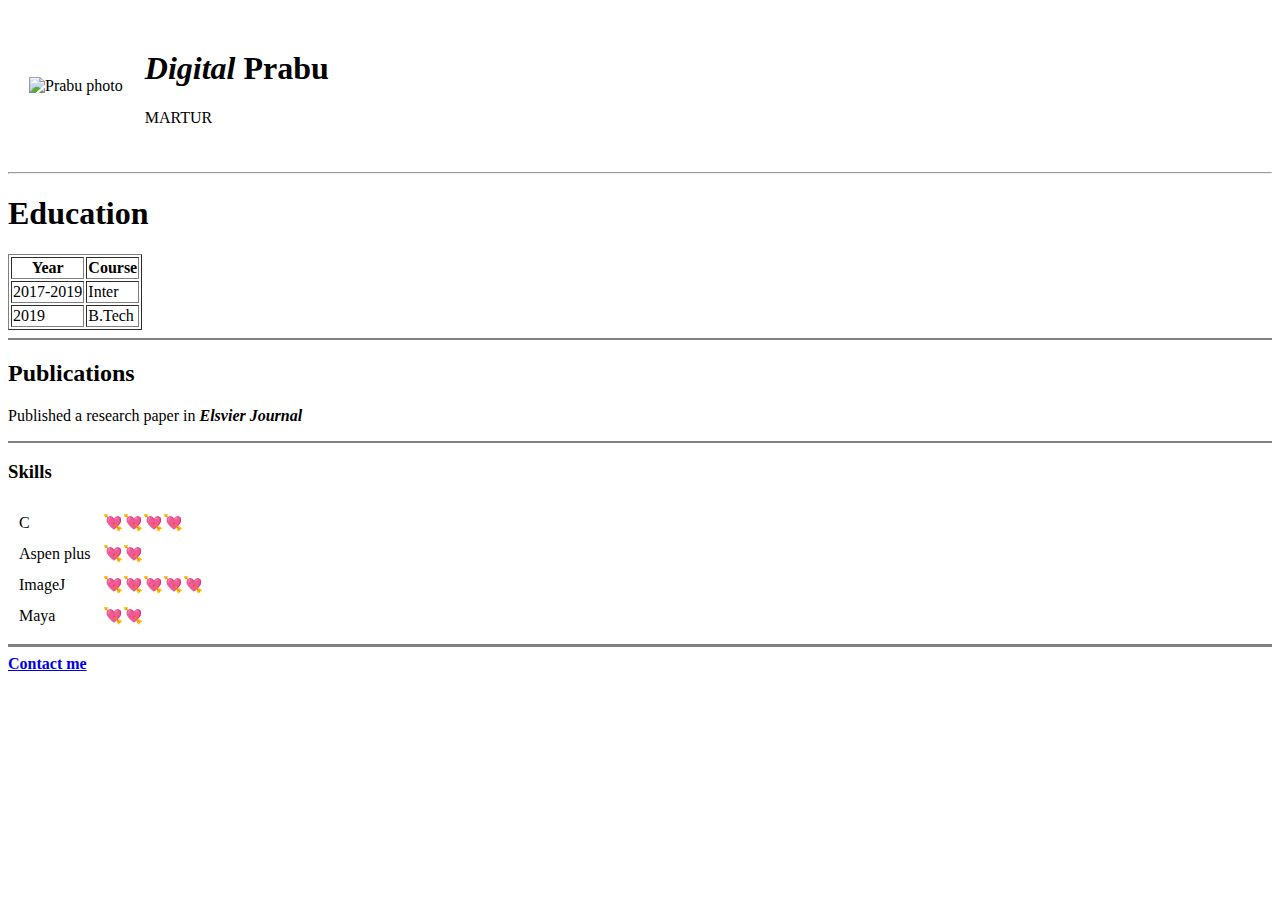
==== index.html @ fc8e4cb0 "To change photo" ====
<!DOCTYPE html>
<html lang="en" dir="ltr">
<head>
  <meta charset="utf-8">
  <title>Prabu's New Site</title>
</head>
    <body>
      <table cellspacing="20">
        <tr>
          <td> <img src="https://twitter.com/pokuriPrabhu/photo" alt="Prabu photo"></td>
          <td><h1> <em>Digital</em> Prabu</h1>
              <p>MARTUR</p>
          </td>
        </tr>
      </table>
        <hr "size=4">
        <h1>Education</h1>
        <table border="1">
            <thead>
              <th>Year</th>
              <th>Course</th>
            </thead>
            <tbody>
            <tr>
              <td>2017-2019</td>
              <td>Inter</td>
            </tr>
            <tr>
              <td>2019</td>
              <td>B.Tech</td>
            </tr>
            </tbody>
        </table>
          <hr "size=4" noshade>
            <h2>Publications</h2>
            <p>Published a research paper in <strong> <em>Elsvier Journal</em> </strong> </p>
          <hr "size=4" noshade>
          <h3>Skills</h3>
          <table cellspacing="10">
            <tr>
              <td>C </td>
              <td>💘💘💘💘</td>
            </tr>
            <tr>
                 <td>Aspen plus </td>
                 <td>💘💘</td>
            </tr>
            <tr>
              <td>ImageJ</td>
              <td> 💘💘💘💘💘 </td>
            </tr>
            <tr>
              <td>Maya </td>
              <td>💘💘</td>
            </tr>
          </table>
          <hr size="3" noshade>
          <a href="Contact details.html"><strong>Contact me</strong></a>
    </body>
</html>
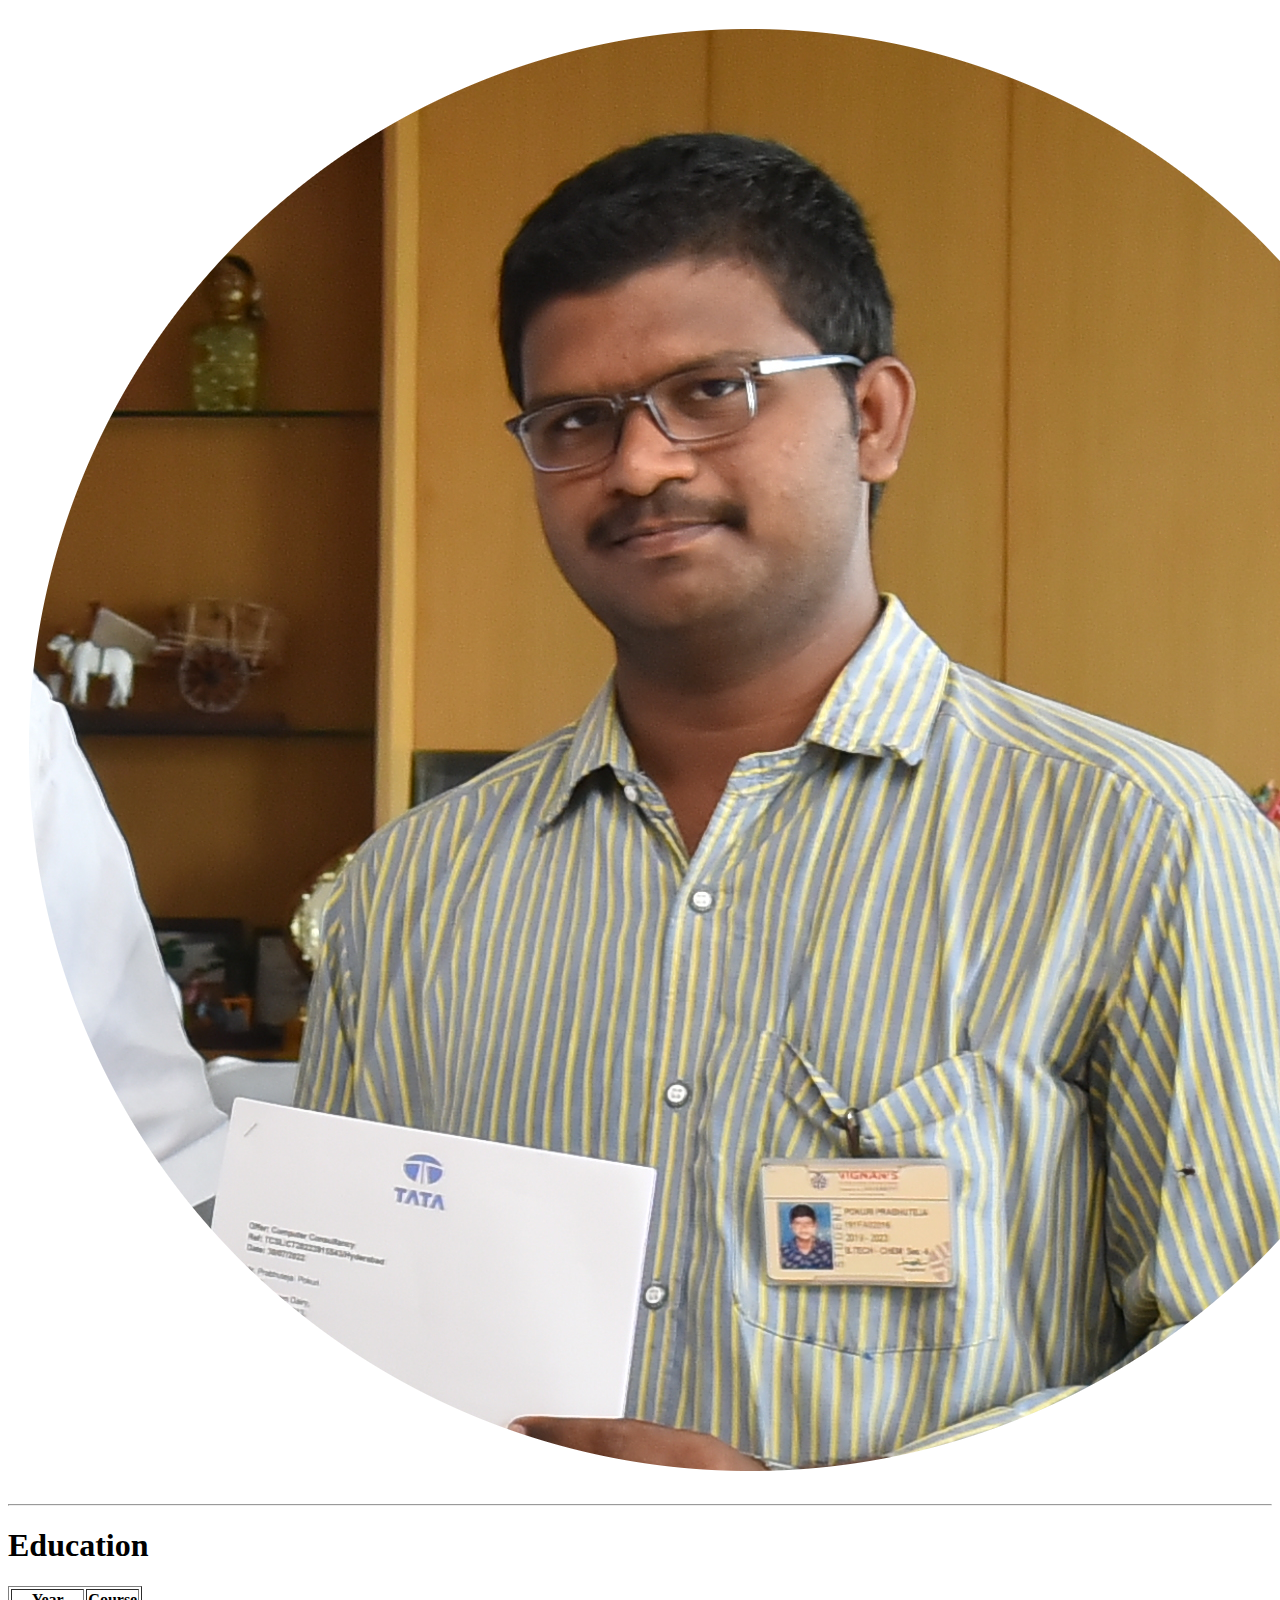
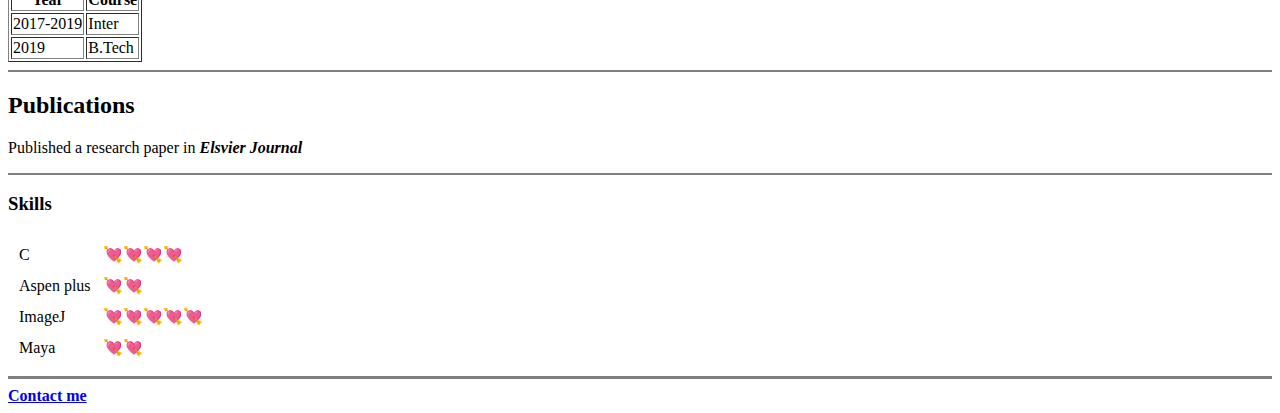
==== commit 361491c2: "To update photo" ====
--- a/index.html
+++ b/index.html
@@ -7,7 +7,7 @@
     <body>
       <table cellspacing="20">
         <tr>
-          <td> <img src="https://twitter.com/pokuriPrabhu/photo" alt="Prabu photo"></td>
+          <td> <img src="prabu.png" alt="Prabu photo"></td>
           <td><h1> <em>Digital</em> Prabu</h1>
               <p>MARTUR</p>
           </td>
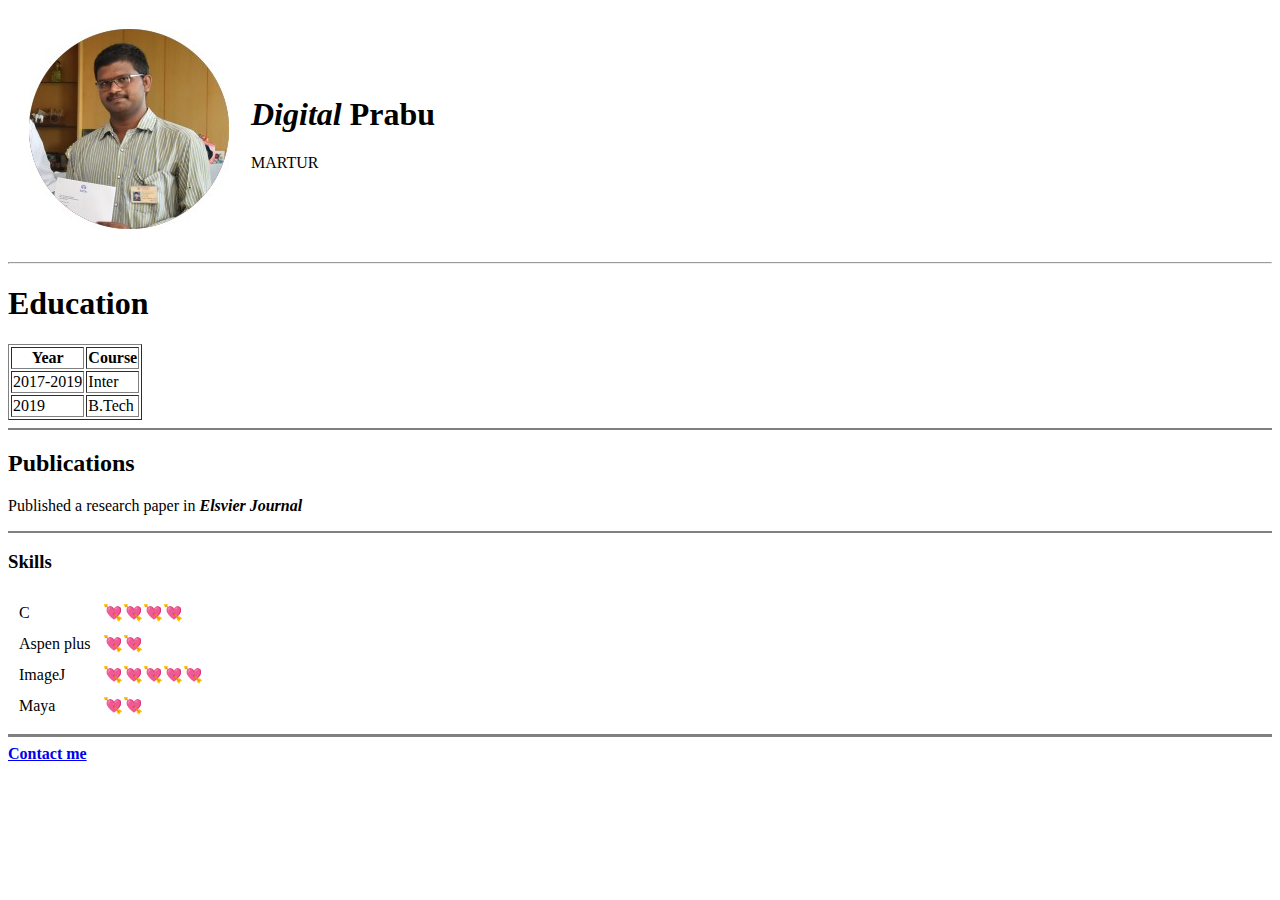
==== commit 4cc2a68c: "index.html" ====
--- a/index.html
+++ b/index.html
@@ -7,8 +7,8 @@
     <body>
       <table cellspacing="20">
         <tr>
-          <td> <img src="prabu.png" alt="Prabu photo"></td>
-          <td><h1> <em>Digital</em> Prabu</h1>
+          <td><img src="image.jpg" alt="Prabu photo"></td>
+          <td><h1><em>Digital</em> Prabu</h1>
               <p>MARTUR</p>
           </td>
         </tr>
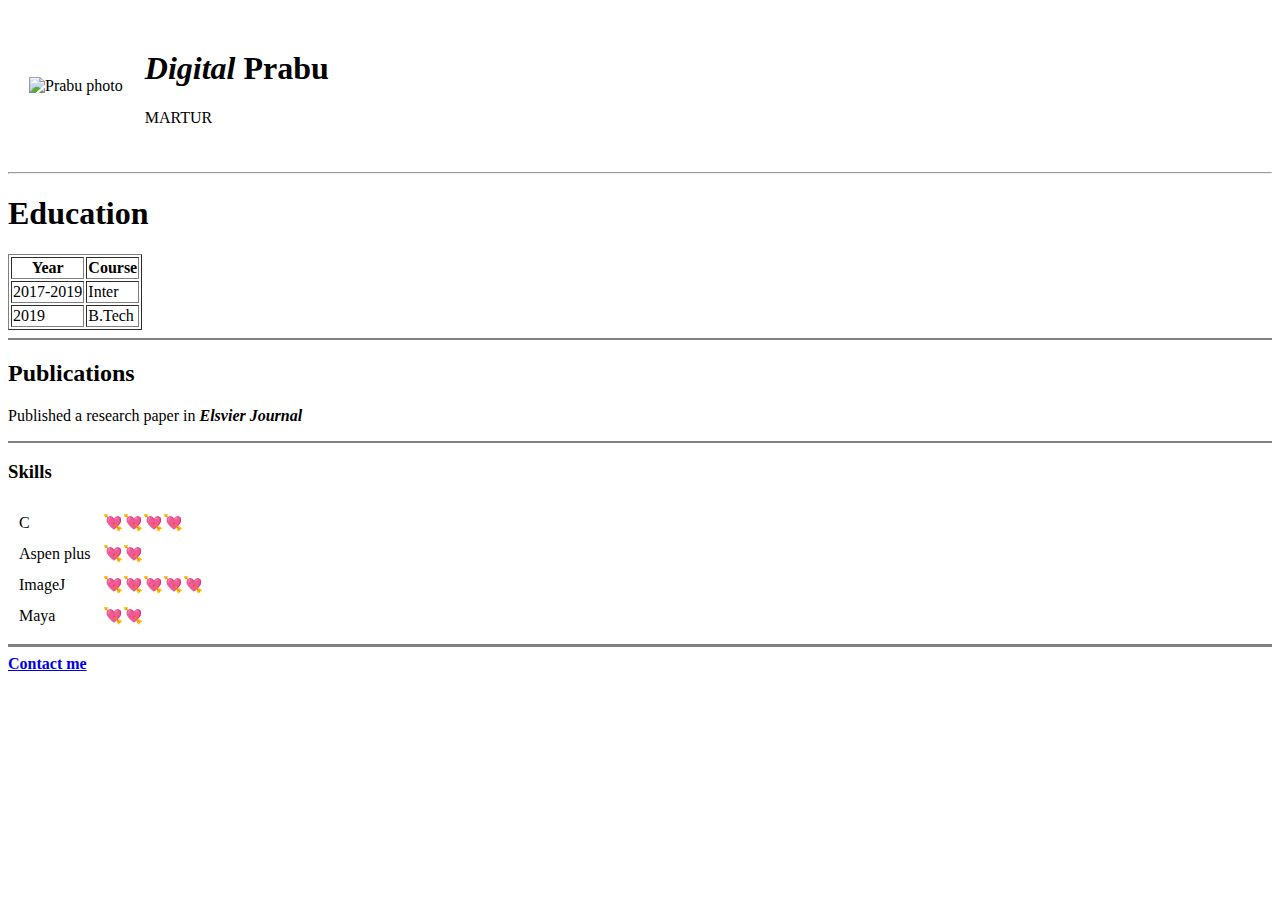
==== commit 03f96382: "index.html" ====
--- a/index.html
+++ b/index.html
@@ -7,7 +7,7 @@
     <body>
       <table cellspacing="20">
         <tr>
-          <td><img src="image.jpg" alt="Prabu photo"></td>
+          <td><img src="prabu.png" alt="Prabu photo"></td>
           <td><h1><em>Digital</em> Prabu</h1>
               <p>MARTUR</p>
           </td>
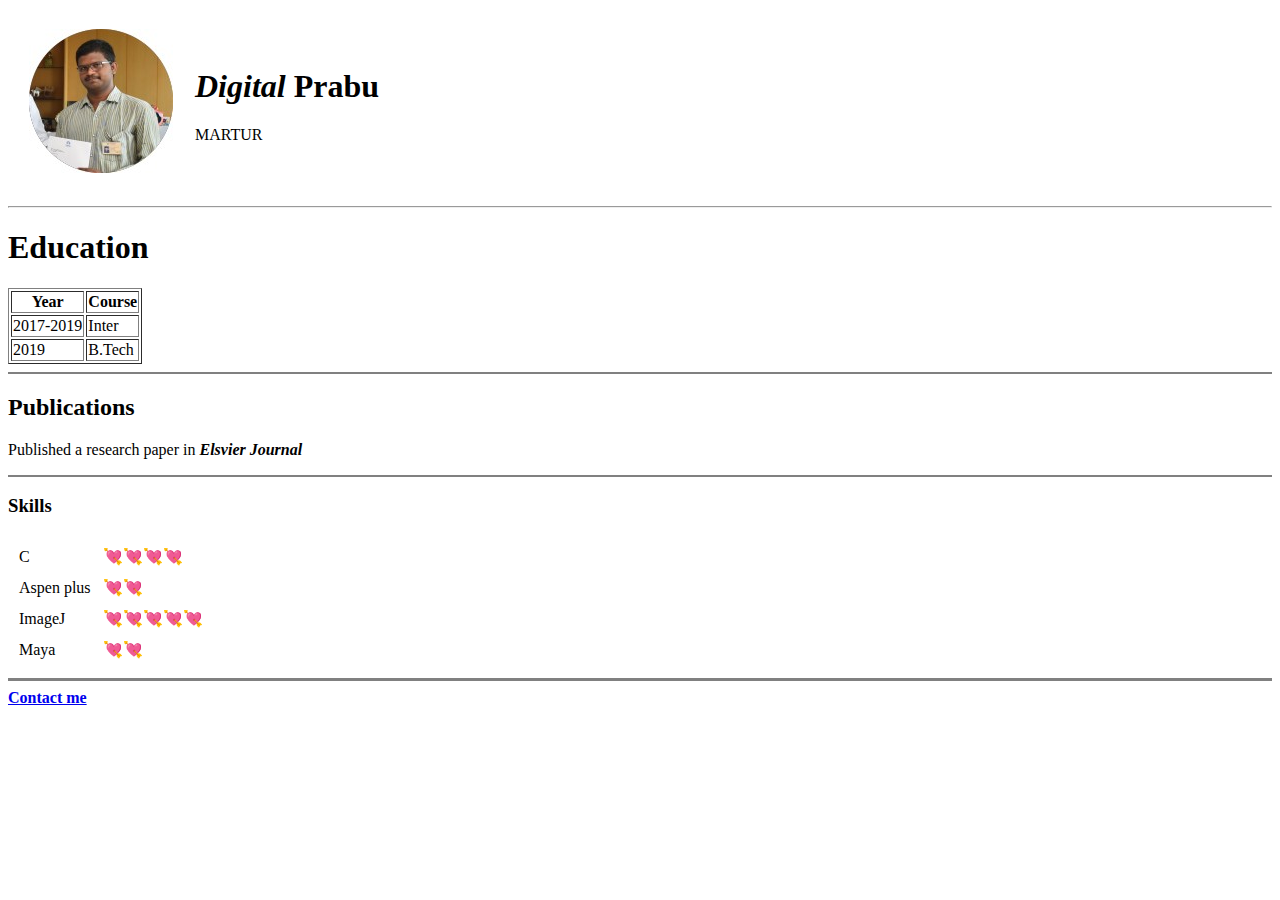
==== commit 8be5c283: "index.html" ====
--- a/index.html
+++ b/index.html
@@ -7,7 +7,7 @@
     <body>
       <table cellspacing="20">
         <tr>
-          <td><img src="prabu.png" alt="Prabu photo"></td>
+          <td><img src="prabu.jpg" alt="Prabu photo"></td>
           <td><h1><em>Digital</em> Prabu</h1>
               <p>MARTUR</p>
           </td>
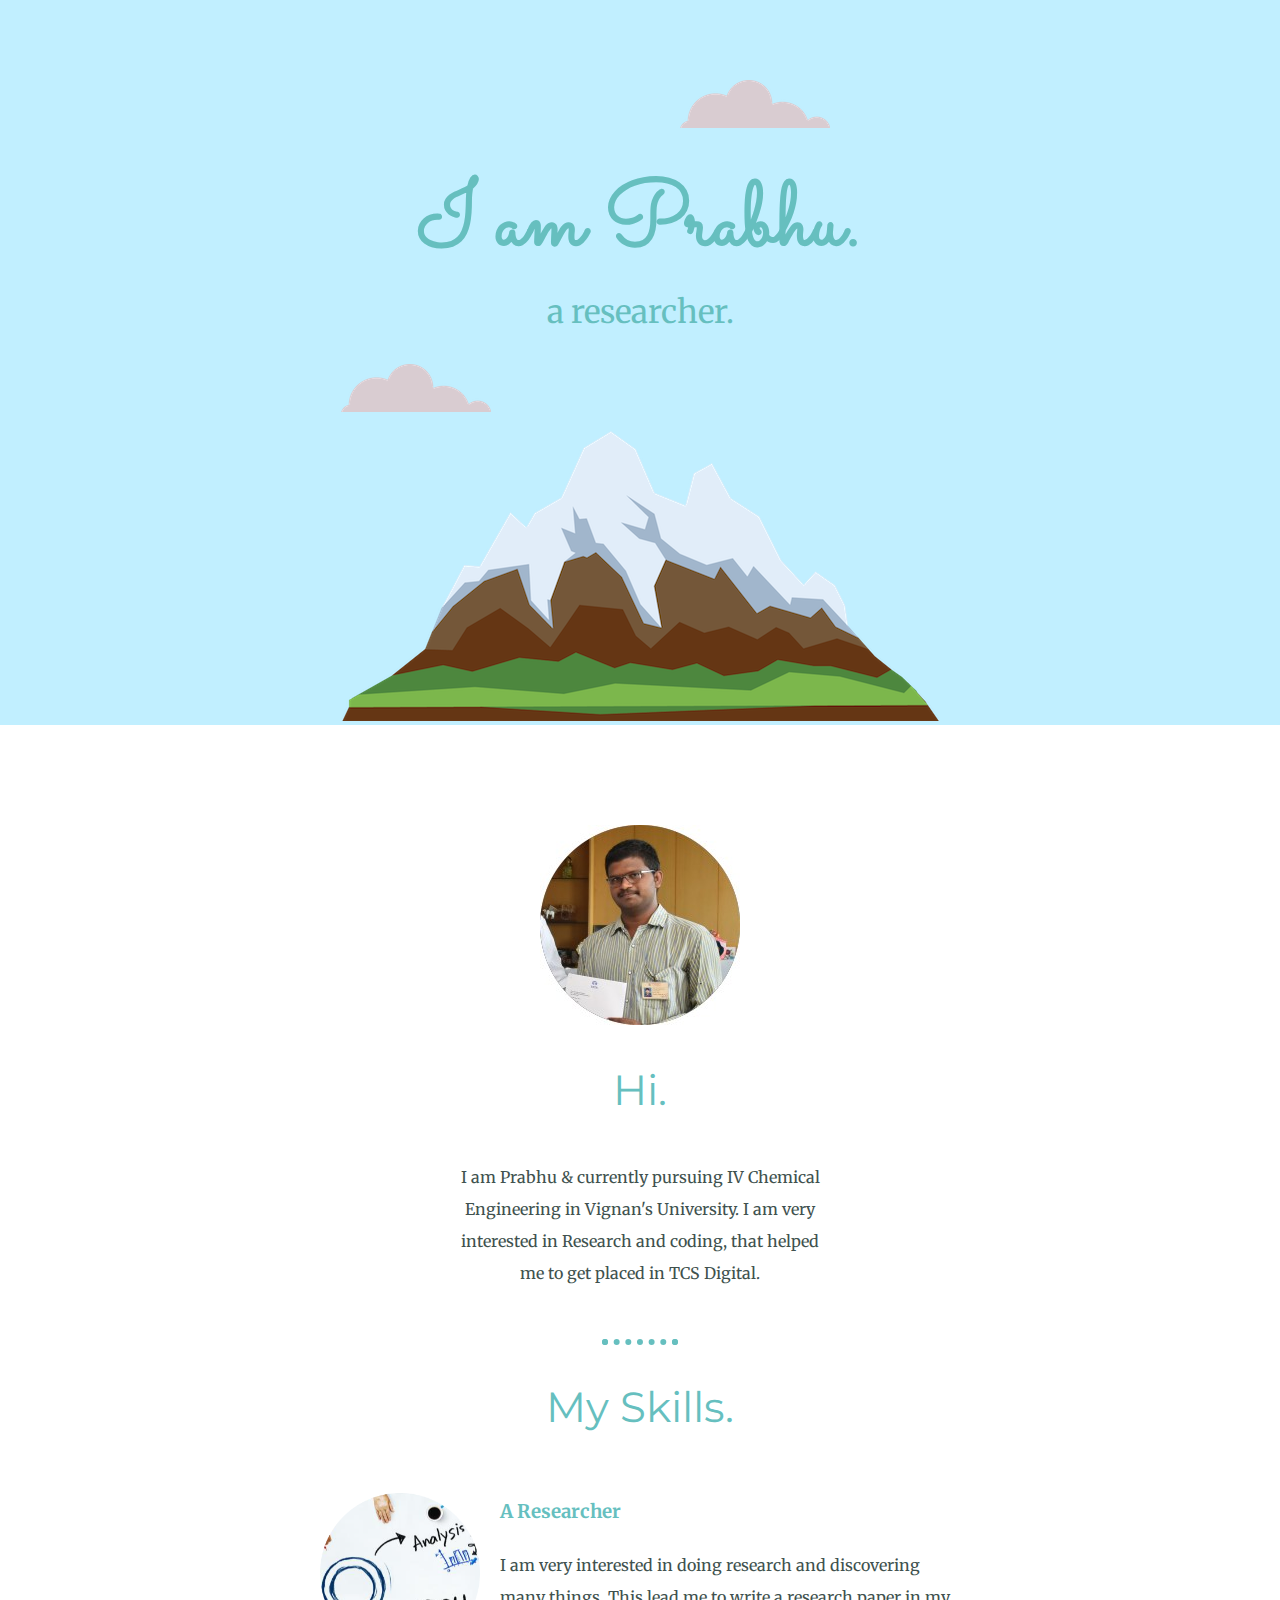
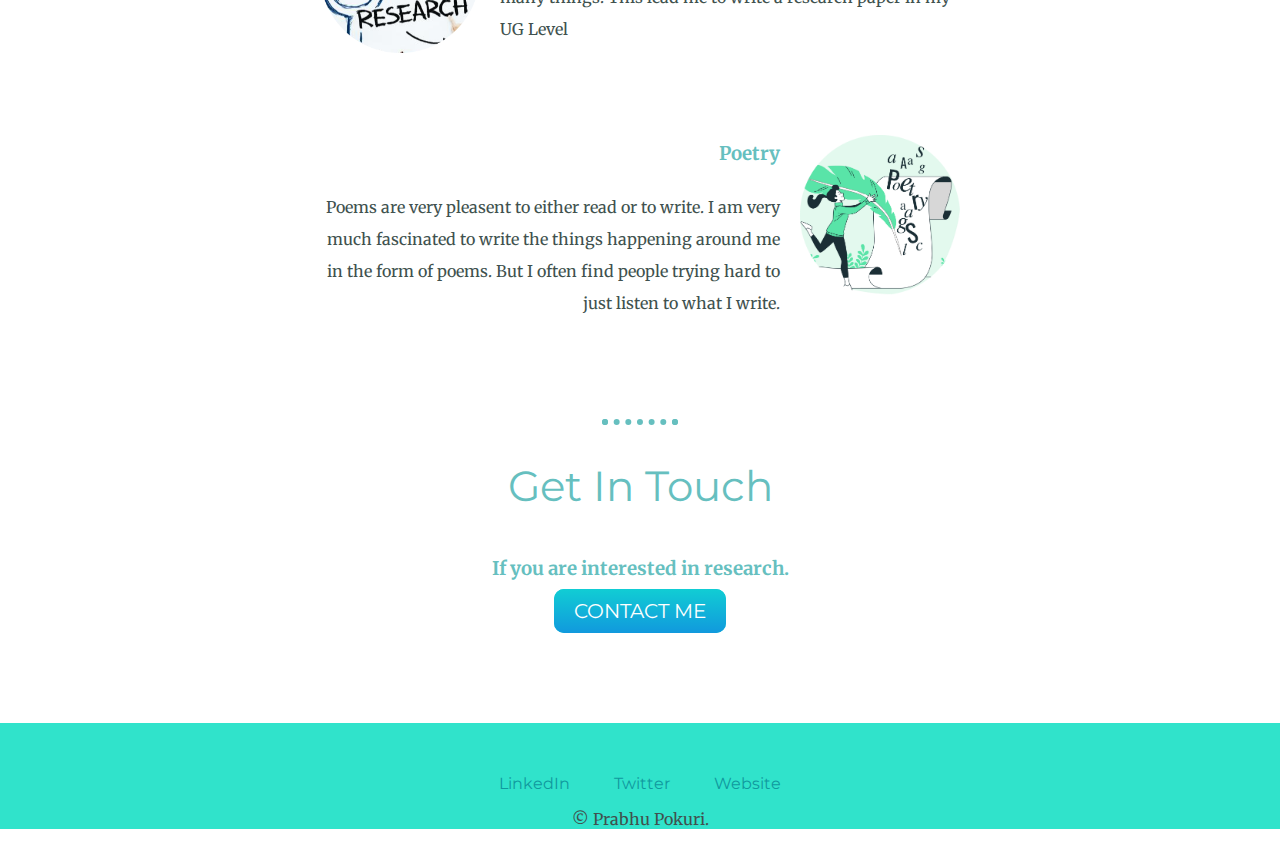
==== commit b83139af: "new site" ====
--- a/index.html
+++ b/index.html
@@ -1,60 +1,57 @@
 <!DOCTYPE html>
 <html lang="en" dir="ltr">
-<head>
-  <meta charset="utf-8">
-  <title>Prabu's New Site</title>
-</head>
-    <body>
-      <table cellspacing="20">
-        <tr>
-          <td><img src="prabu.jpg" alt="Prabu photo"></td>
-          <td><h1><em>Digital</em> Prabu</h1>
-              <p>MARTUR</p>
-          </td>
-        </tr>
-      </table>
-        <hr "size=4">
-        <h1>Education</h1>
-        <table border="1">
-            <thead>
-              <th>Year</th>
-              <th>Course</th>
-            </thead>
-            <tbody>
-            <tr>
-              <td>2017-2019</td>
-              <td>Inter</td>
-            </tr>
-            <tr>
-              <td>2019</td>
-              <td>B.Tech</td>
-            </tr>
-            </tbody>
-        </table>
-          <hr "size=4" noshade>
-            <h2>Publications</h2>
-            <p>Published a research paper in <strong> <em>Elsvier Journal</em> </strong> </p>
-          <hr "size=4" noshade>
-          <h3>Skills</h3>
-          <table cellspacing="10">
-            <tr>
-              <td>C </td>
-              <td>💘💘💘💘</td>
-            </tr>
-            <tr>
-                 <td>Aspen plus </td>
-                 <td>💘💘</td>
-            </tr>
-            <tr>
-              <td>ImageJ</td>
-              <td> 💘💘💘💘💘 </td>
-            </tr>
-            <tr>
-              <td>Maya </td>
-              <td>💘💘</td>
-            </tr>
-          </table>
-          <hr size="3" noshade>
-          <a href="Contact details.html"><strong>Contact me</strong></a>
-    </body>
+  <head>
+    <meta charset="utf-8">
+    <title>Prabu's Site</title>
+    <link rel="icon" href="css/favicon.ico">
+    <link rel="preconnect" href="https://fonts.googleapis.com">
+<link rel="preconnect" href="https://fonts.gstatic.com" crossorigin>
+<link href="https://fonts.googleapis.com/css2?family=Merriweather&family=Montserrat&family=Sacramento&display=swap" rel="stylesheet">
+  </head>
+  <body>
+    <div class="mine">
+      <link rel="stylesheet" href="css/styles.css">
+      <img class="t-c" src="css/cloud.png" alt="cloud">
+      <h1>I am Prabhu.</h1>
+      <p class="res">a researcher.</p>
+      <img class="b-c" src="css/cloud.png" alt="cloud">
+      <img src="css/mountain.png" alt="mountain">
+    </div>
+    <div class="middle-container">
+      <div class="profile">
+        <img src="css/image.jpg" alt="Prabu">
+        <h2>Hi.</h2>
+        <p class="intro">I am Prabhu & currently pursuing IV Chemical Engineering in Vignan's University. I am very interested in Research and coding, that helped me to get placed in TCS Digital.</p>
+      </div>
+      <hr>
+      <div class="skills">
+        <h2>My Skills.</h2>
+        <div class="skill1">
+          <img class="research" src="css/research-modified.png" alt="Research">
+          <h3>A Researcher</h3>
+          <p>I am very interested in doing research and discovering many things. This lead me to write a research paper in my UG Level</p>
+        </div>
+        <div class="skill2">
+          <img class="logic" src="css/poetry.png" alt="Poet">
+          <h3>Poetry</h3>
+          <p>Poems are very pleasent to either read or to write. I am very much fascinated to write the things happening around me in the form of poems. But I often find people trying hard to just listen to what I write. </p>
+        </div>
+      </div>
+      <hr>
+      <div class="contact-me">
+        <h2>Get In Touch</h2>
+        <h3>If you are interested in research.</h3>
+        <a class="btn" href="mailto:prabup0316@gmail.com">CONTACT ME</a>
+      </div>
+    </div>
+
+
+    <div class="bottom-container">
+      <a class="footer-link" href="https://www.linkedin.com/">LinkedIn</a>
+      <a class="footer-link" href="https://twitter.com/">Twitter</a>
+      <a class="footer-link" href="https://www.appbrewery.co/">Website</a>
+      <p>© Prabhu Pokuri.</p>
+    </div>
+
+  </body>
 </html>
--- a/css/styles.css
+++ b/css/styles.css
@@ -0,0 +1,121 @@
+body{
+  color:#40514E;
+  margin:0;
+  text-align: center;
+  font-family: 'Merriweather', serif;
+}
+h1{
+  padding-top: 80px;
+  margin-top: 0;
+  margin-bottom: 0;
+  font-family: 'Sacramento', cursive;
+  font-size:5.625rem;
+  color: #66BFBF;
+}
+.res{
+  margin-top: 0;
+  font-size: 2rem;
+  color: #66BFBF;
+  font-weight: normal;
+}
+h2{
+  color: #66BFBF;
+  font-family: 'Montserrat', sans-serif;
+  font-size: 2.65rem;
+  font-weight: normal;
+  padding-bottom: 10px;
+}
+
+.intro{
+  width: 30%;
+  margin:20px auto;
+  line-height: 2;
+}
+.profile{
+  border-radius: 100%;
+  margin:50px auto;
+}
+.mine{
+  background-color: #C1EFFF;
+  padding-top: 80px;
+  position: relative;
+}
+.t-c{
+  position: absolute;
+  right:450px;
+}
+.b-c{
+  position: absolute;
+}
+.skill1{
+  width:50%;
+  margin:50px auto 50px auto;
+  text-align: left;
+  line-height: 2;
+}
+.skill2{
+  width:50%;
+  margin:90px auto 100px auto;
+  text-align: right;
+  line-height: 2;
+}
+.research{
+  width:25%;
+  float:left;
+  margin-right: 20px;
+}
+.logic{
+  width:25%;
+  float:right;
+  margin-left: 20px;
+}
+h3{
+  color: #66BFBF;
+}
+.middle-container{
+  margin: 100px 0;
+}
+ hr{
+   border: dotted #66bfbf 6px;
+   border-bottom: none;
+   width:5%;
+ }
+.btn {
+  background: #11cdd4;
+  background-image: -webkit-linear-gradient(top, #11cdd4, #1199dd);
+  background-image: -moz-linear-gradient(top, #11cdd4, #1199dd);
+  background-image: -ms-linear-gradient(top, #11cdd4, #1199dd);
+  background-image: -o-linear-gradient(top, #11cdd4, #1199dd);
+  background-image: linear-gradient(to bottom, #11cdd4, #1199dd);
+  -webkit-border-radius: 10;
+  -moz-border-radius: 10;
+  border-radius: 10px;
+  font-family: 'Montserrat', sans-serif;
+  color: #ffffff;
+  font-size: 20px;
+  padding: 10px 20px 10px 20px;
+  text-decoration: none;
+}
+
+.btn:hover {
+  background: #30e3cb;
+  background-image: -webkit-linear-gradient(top, #30e3cb, #2bc4ad);
+  background-image: -moz-linear-gradient(top, #30e3cb, #2bc4ad);
+  background-image: -ms-linear-gradient(top, #30e3cb, #2bc4ad);
+  background-image: -o-linear-gradient(top, #30e3cb, #2bc4ad);
+  background-image: linear-gradient(to bottom, #30e3cb, #2bc4ad);
+  text-decoration: none;
+}
+.bottom-container{
+  background-color: #30e3cb;
+  padding-top: 50px;
+}
+a{
+  color:#11999e;
+  font-family: 'Montserrat', sans-serif;
+  margin: 10px 20px;
+  text-decoration: none;
+}
+a:hover{
+  color:#40514E;
+}
